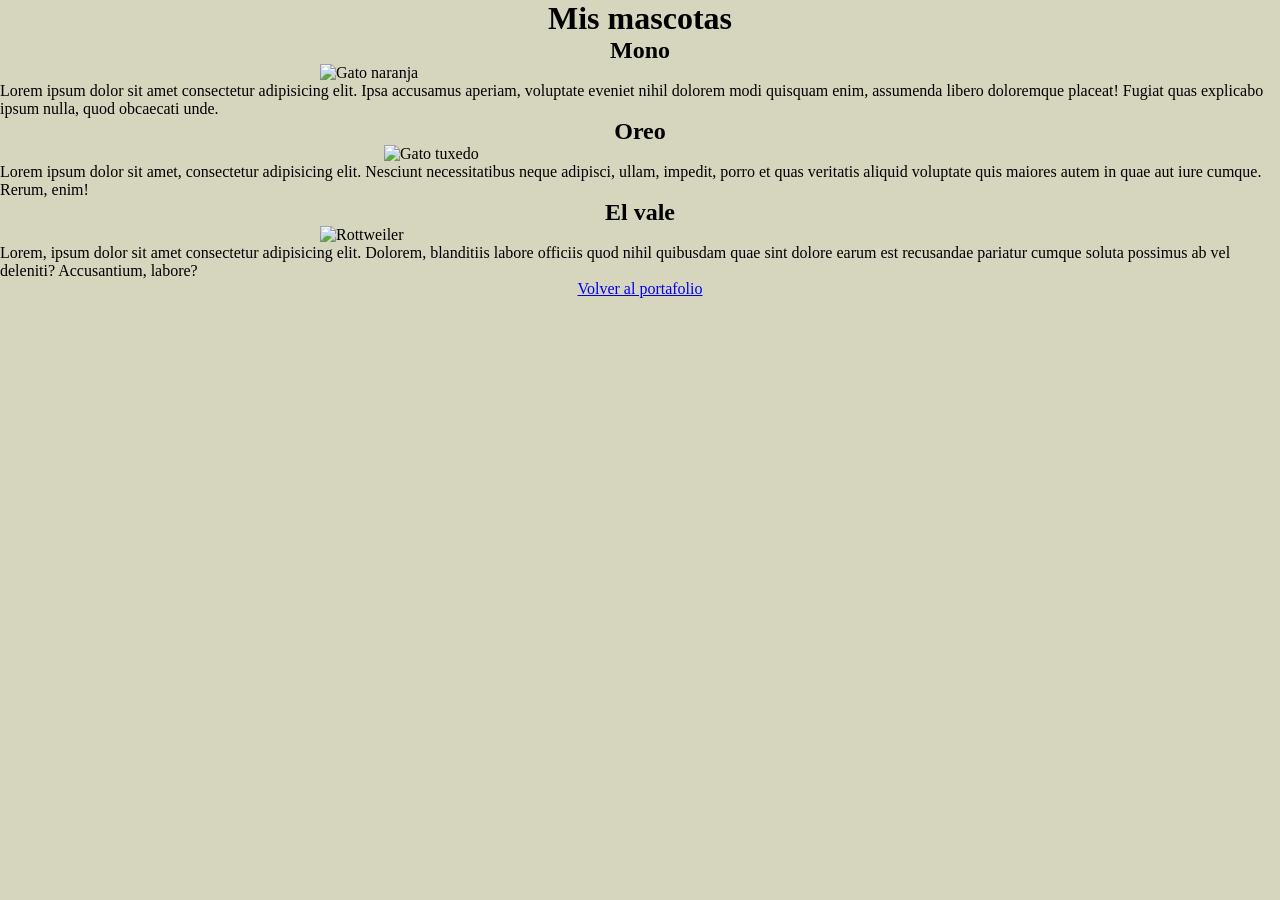
==== mascotas.html @ a64500a0 "Pagina sin terminar" ====
<!DOCTYPE html>
<html lang="en">
<head>
    <meta charset="UTF-8">
    <meta name="viewport" content="width=device-width, initial-scale=1.0">
    <link rel="stylesheet" href="style.css">
    <title>Mis mascotas</title>
</head>
<body id="mascotas">
    <header>
        <h1>Mis mascotas</h1>
        <section>
            <h2>Mono</h2>
            <img src="https://www.patasencasa.com/sites/default/files/styles/article_detail_desktop/public/2024-05/gato%20naranja_0.jpg.webp?itok=9NIHKX_b" alt="Gato naranja">
            <p>Lorem ipsum dolor sit amet consectetur adipisicing elit. Ipsa accusamus aperiam, voluptate eveniet nihil dolorem modi quisquam enim, assumenda libero doloremque placeat! Fugiat quas explicabo ipsum nulla, quod obcaecati unde.</p>
            <h2>Oreo</h2>
            <img id="largas" src="https://static.wikia.nocookie.net/gatopedia/images/b/ba/Gato_tuxedo.jpeg/revision/latest/scale-to-width-down/1000?cb=20220617232949&path-prefix=es" alt="Gato tuxedo">
            <p>Lorem ipsum dolor sit amet, consectetur adipisicing elit. Nesciunt necessitatibus neque adipisci, ullam, impedit, porro et quas veritatis aliquid voluptate quis maiores autem in quae aut iure cumque. Rerum, enim!</p>
            <h2>El vale</h2>
            <img src="https://www.rover.com/blog/wp-content/uploads/rottweiler-puppy-1.jpg" alt="Rottweiler">
            <p>Lorem, ipsum dolor sit amet consectetur adipisicing elit. Dolorem, blanditiis labore officiis quod nihil quibusdam quae sint dolore earum est recusandae pariatur cumque soluta possimus ab vel deleniti? Accusantium, labore?</p>
        </section>
        <a id="portafolio" href="/index.html">Volver al portafolio</a>
    </header>
</body>
</html>
---- style.css ----
*{
    box-sizing: border-box;
    margin: 0;
    padding: 0;

}

body{
    background-color: #d6d6bf;
}
#navportafolio{
    background-color: rgba(28, 116, 72, 0.466);
    display: flex;
    justify-content: space-between;
    align-items: center;
    height: 85px;
    padding: 5px 10%;
}
h1{
    text-align: center;
    width: rem;
}
h2{
    text-align: center;
}

img {
  display: block;
  margin-left: auto;
  margin-right: auto;
  width: 50%;
}

#largas{
    display: block;
    margin-left: auto;
    margin-right: auto;
    width: 40%;
}
ul{
    list-style-type: none;
}
#navegador li a{
    display: inline-block;
    padding: 0 20px;
    color: black;
    list-style: none;
    text-decoration: none;
}

#portafolio{
    display: flex;
    justify-content: center;
}
#portafolio:hover{
    color: rgb(16, 192, 119);
}
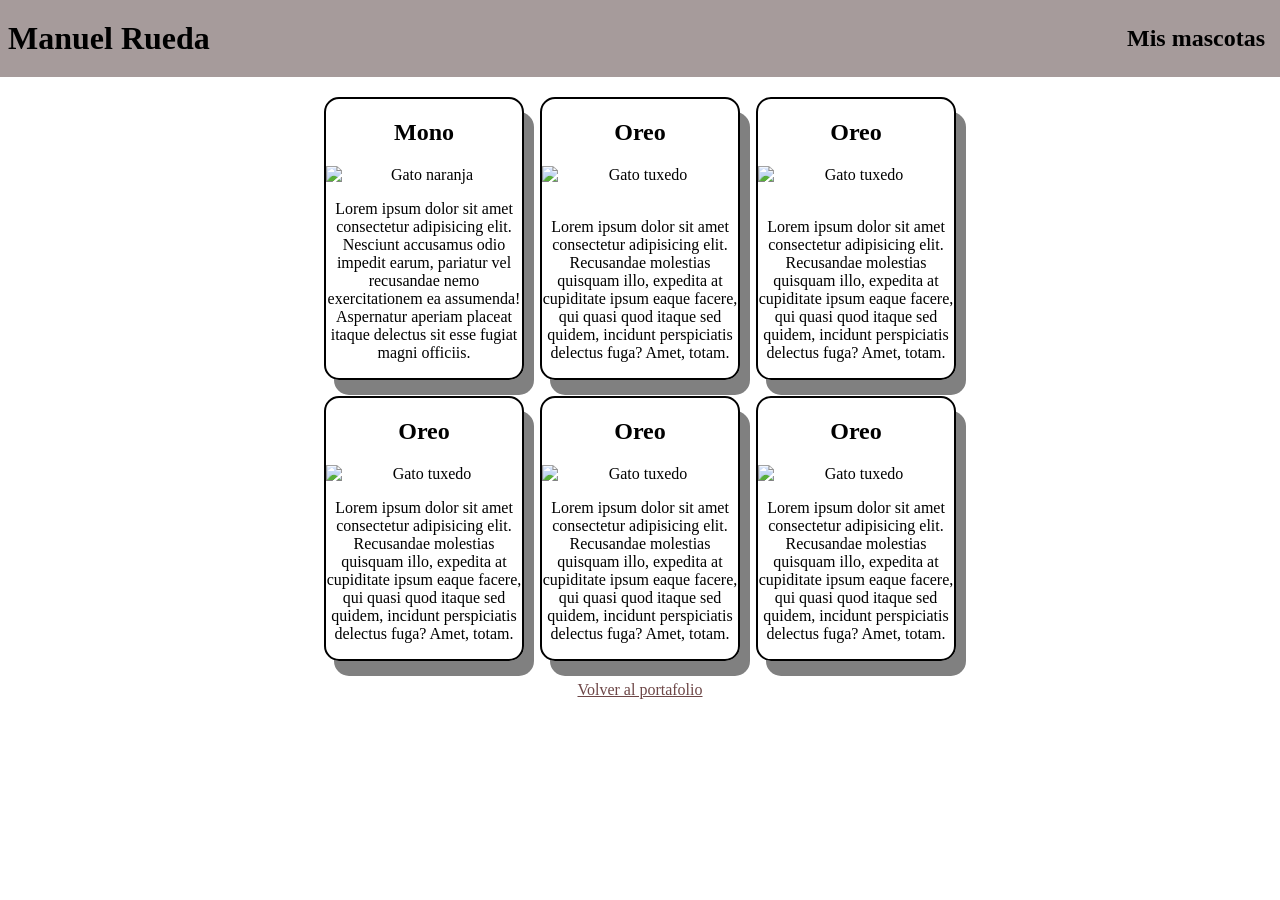
==== commit 9d35f1dc: "Add files via upload" ====
--- a/mascotas.html
+++ b/mascotas.html
@@ -3,24 +3,61 @@
 <head>
     <meta charset="UTF-8">
     <meta name="viewport" content="width=device-width, initial-scale=1.0">
-    <link rel="stylesheet" href="style.css">
-    <title>Mis mascotas</title>
+    <link rel="stylesheet" href="estilos.css">
+    <title>Document</title>
 </head>
-<body id="mascotas">
+<body>
     <header>
-        <h1>Mis mascotas</h1>
-        <section>
-            <h2>Mono</h2>
-            <img src="https://www.patasencasa.com/sites/default/files/styles/article_detail_desktop/public/2024-05/gato%20naranja_0.jpg.webp?itok=9NIHKX_b" alt="Gato naranja">
-            <p>Lorem ipsum dolor sit amet consectetur adipisicing elit. Ipsa accusamus aperiam, voluptate eveniet nihil dolorem modi quisquam enim, assumenda libero doloremque placeat! Fugiat quas explicabo ipsum nulla, quod obcaecati unde.</p>
-            <h2>Oreo</h2>
-            <img id="largas" src="https://static.wikia.nocookie.net/gatopedia/images/b/ba/Gato_tuxedo.jpeg/revision/latest/scale-to-width-down/1000?cb=20220617232949&path-prefix=es" alt="Gato tuxedo">
-            <p>Lorem ipsum dolor sit amet, consectetur adipisicing elit. Nesciunt necessitatibus neque adipisci, ullam, impedit, porro et quas veritatis aliquid voluptate quis maiores autem in quae aut iure cumque. Rerum, enim!</p>
-            <h2>El vale</h2>
-            <img src="https://www.rover.com/blog/wp-content/uploads/rottweiler-puppy-1.jpg" alt="Rottweiler">
-            <p>Lorem, ipsum dolor sit amet consectetur adipisicing elit. Dolorem, blanditiis labore officiis quod nihil quibusdam quae sint dolore earum est recusandae pariatur cumque soluta possimus ab vel deleniti? Accusantium, labore?</p>
-        </section>
-        <a id="portafolio" href="/index.html">Volver al portafolio</a>
+        <div>
+            <h1>Manuel Rueda</h1>
+        </div>
+        <div>
+            <h2>Mis mascotas</h2>
+        </div>
     </header>
+
+    <section>
+        <div id="Mascotas">
+            <div>
+                <h2>Mono</h2>
+                <img src="https://media.es.wired.com/photos/682f8762b583b66edd7b56e6/master/w_2560%2Cc_limit/GettyImages-1153695460.jpg" alt="Gato naranja">
+                <p>Lorem ipsum dolor sit amet consectetur adipisicing elit. Nesciunt accusamus odio impedit earum, pariatur vel recusandae nemo exercitationem ea assumenda! Aspernatur aperiam placeat itaque delectus sit esse fugiat magni officiis.</p>
+            </div>
+
+            <div>
+                <h2>Oreo</h2>
+                <img src="https://cdn.mos.cms.futurecdn.net/jWDaSTkMcAdWrNcq5jbpBj-1920-80.jpg" alt="Gato tuxedo">
+                <p>Lorem ipsum dolor sit amet consectetur adipisicing elit. Recusandae molestias quisquam illo, expedita at cupiditate ipsum eaque facere, qui quasi quod itaque sed quidem, incidunt perspiciatis delectus fuga? Amet, totam.</p>
+            </div>
+
+            <div>
+                <h2>Oreo</h2>
+                <img src="https://cdn.mos.cms.futurecdn.net/jWDaSTkMcAdWrNcq5jbpBj-1920-80.jpg" alt="Gato tuxedo">
+                <p>Lorem ipsum dolor sit amet consectetur adipisicing elit. Recusandae molestias quisquam illo, expedita at cupiditate ipsum eaque facere, qui quasi quod itaque sed quidem, incidunt perspiciatis delectus fuga? Amet, totam.</p>
+            </div>
+
+            <div>
+                <h2>Oreo</h2>
+                <img src="https://cdn.mos.cms.futurecdn.net/jWDaSTkMcAdWrNcq5jbpBj-1920-80.jpg" alt="Gato tuxedo">
+                <p>Lorem ipsum dolor sit amet consectetur adipisicing elit. Recusandae molestias quisquam illo, expedita at cupiditate ipsum eaque facere, qui quasi quod itaque sed quidem, incidunt perspiciatis delectus fuga? Amet, totam.</p>
+            </div>
+            
+            <div>
+                <h2>Oreo</h2>
+                <img src="https://cdn.mos.cms.futurecdn.net/jWDaSTkMcAdWrNcq5jbpBj-1920-80.jpg" alt="Gato tuxedo">
+                <p>Lorem ipsum dolor sit amet consectetur adipisicing elit. Recusandae molestias quisquam illo, expedita at cupiditate ipsum eaque facere, qui quasi quod itaque sed quidem, incidunt perspiciatis delectus fuga? Amet, totam.</p>
+            </div>
+
+            <div>
+                <h2>Oreo</h2>
+                <img src="https://cdn.mos.cms.futurecdn.net/jWDaSTkMcAdWrNcq5jbpBj-1920-80.jpg" alt="Gato tuxedo">
+                <p>Lorem ipsum dolor sit amet consectetur adipisicing elit. Recusandae molestias quisquam illo, expedita at cupiditate ipsum eaque facere, qui quasi quod itaque sed quidem, incidunt perspiciatis delectus fuga? Amet, totam.</p>
+            </div>
+        </div>
+    </section>
+
+    <div class="links">
+        <a href="index.html">Volver al portafolio</a>
+    </div>
 </body>
 </html>
--- a/estilos.css
+++ b/estilos.css
@@ -0,0 +1,78 @@
+body{
+    margin: 0;
+}
+
+header{
+    background-color: rgba(83, 61, 61, 0.514);
+    display: flex;
+    align-items: center;
+    justify-content: space-between;
+}
+
+header ul{
+    list-style: none;
+    display: flex;
+    gap: 15px;
+    margin: 0 15px;
+}
+
+header h1{
+    margin: 20px 8px;
+}
+
+section{
+    margin: 8px;
+}
+
+#Proyectos ul{
+    padding-left: 8px;
+}
+
+header h2{
+    margin: 0 15px;
+}
+
+
+#Mascotas {
+    display: grid;
+    max-width: 50%;
+    grid-template-columns: repeat(3, 1fr); 
+    gap: 16px;
+    margin: 20px auto;
+}
+
+#Mascotas img {
+    width: 100%;
+    height: 100%;
+    object-fit: contain;
+}
+
+#Mascotas div{
+    text-align: center;
+    display: flex;
+    flex-direction: column;
+    border: 2px solid;
+    border-radius: 15px;
+    box-shadow: 10px 15px grey;
+}
+
+.links{
+    text-align: center;
+}
+
+a{
+  color: rgb(109, 70, 70);
+}
+
+#padre-proyectos{
+    display: grid;
+    grid-template-columns:repeat(2,1fr);
+    text-align: center;
+    gap: 15px;
+}
+
+#padre-proyectos div{
+    border: 2px solid;
+    border-radius: 15px;
+}
+
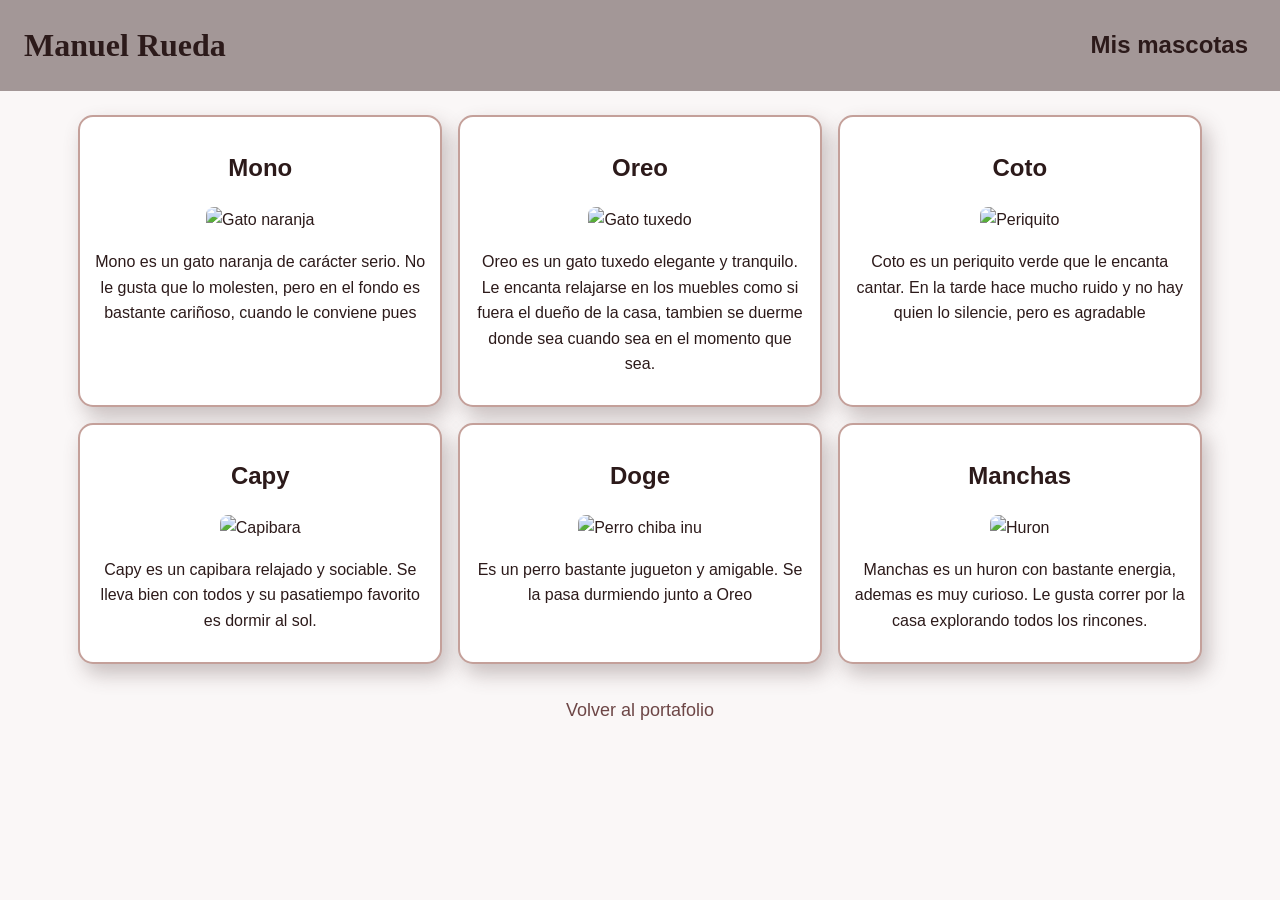
==== commit b9dcabea: "Add files via upload" ====
--- a/mascotas.html
+++ b/mascotas.html
@@ -4,7 +4,9 @@
     <meta charset="UTF-8">
     <meta name="viewport" content="width=device-width, initial-scale=1.0">
     <link rel="stylesheet" href="estilos.css">
-    <title>Document</title>
+    <title>Mascotas - Manuel Rueda</title>
+    <link rel="icon" href="https://static.wikia.nocookie.net/corajeelperrocobarde/images/1/1c/Coraje_el_perro_cobardepng.png/revision/latest/thumbnail/width/360/height/360?cb=20211110204145&path-prefix=es">
+
 </head>
 <body>
     <header>
@@ -21,37 +23,37 @@
             <div>
                 <h2>Mono</h2>
                 <img src="https://media.es.wired.com/photos/682f8762b583b66edd7b56e6/master/w_2560%2Cc_limit/GettyImages-1153695460.jpg" alt="Gato naranja">
-                <p>Lorem ipsum dolor sit amet consectetur adipisicing elit. Nesciunt accusamus odio impedit earum, pariatur vel recusandae nemo exercitationem ea assumenda! Aspernatur aperiam placeat itaque delectus sit esse fugiat magni officiis.</p>
+                <p>Mono es un gato naranja de carácter serio. No le gusta que lo molesten, pero en el fondo es bastante cariñoso, cuando le conviene pues</p>
             </div>
 
             <div>
                 <h2>Oreo</h2>
                 <img src="https://cdn.mos.cms.futurecdn.net/jWDaSTkMcAdWrNcq5jbpBj-1920-80.jpg" alt="Gato tuxedo">
-                <p>Lorem ipsum dolor sit amet consectetur adipisicing elit. Recusandae molestias quisquam illo, expedita at cupiditate ipsum eaque facere, qui quasi quod itaque sed quidem, incidunt perspiciatis delectus fuga? Amet, totam.</p>
+                <p>Oreo es un gato tuxedo elegante y tranquilo. Le encanta relajarse en los muebles como si fuera el dueño de la casa, tambien se duerme donde sea cuando sea en el momento que sea.</p>
             </div>
 
             <div>
-                <h2>Oreo</h2>
-                <img src="https://cdn.mos.cms.futurecdn.net/jWDaSTkMcAdWrNcq5jbpBj-1920-80.jpg" alt="Gato tuxedo">
-                <p>Lorem ipsum dolor sit amet consectetur adipisicing elit. Recusandae molestias quisquam illo, expedita at cupiditate ipsum eaque facere, qui quasi quod itaque sed quidem, incidunt perspiciatis delectus fuga? Amet, totam.</p>
+                <h2>Coto</h2>
+                <img src="https://cdn.download.ams.birds.cornell.edu/api/v2/asset/89467521/1200" alt="Periquito">
+                <p>Coto es un periquito verde que le encanta cantar. En la tarde hace mucho ruido y no hay quien lo silencie, pero es agradable</p>
             </div>
 
             <div>
-                <h2>Oreo</h2>
-                <img src="https://cdn.mos.cms.futurecdn.net/jWDaSTkMcAdWrNcq5jbpBj-1920-80.jpg" alt="Gato tuxedo">
-                <p>Lorem ipsum dolor sit amet consectetur adipisicing elit. Recusandae molestias quisquam illo, expedita at cupiditate ipsum eaque facere, qui quasi quod itaque sed quidem, incidunt perspiciatis delectus fuga? Amet, totam.</p>
+                <h2>Capy</h2>
+                <img src="https://climatica.coop/wp-content/uploads/2025/06/capybara-977101_1280.jpg" alt="Capibara">
+                <p>Capy es un capibara relajado y sociable. Se lleva bien con todos y su pasatiempo favorito es dormir al sol.</p>
             </div>
             
             <div>
-                <h2>Oreo</h2>
-                <img src="https://cdn.mos.cms.futurecdn.net/jWDaSTkMcAdWrNcq5jbpBj-1920-80.jpg" alt="Gato tuxedo">
-                <p>Lorem ipsum dolor sit amet consectetur adipisicing elit. Recusandae molestias quisquam illo, expedita at cupiditate ipsum eaque facere, qui quasi quod itaque sed quidem, incidunt perspiciatis delectus fuga? Amet, totam.</p>
+                <h2>Doge</h2>
+                <img src="https://pet-health-content-media.chewy.com/wp-content/uploads/2024/09/11171429/202105shiba-inu-1214044812-scaled-1.jpg" alt="Perro chiba inu">
+                <p>Es un perro bastante jugueton y amigable. Se la pasa durmiendo junto a Oreo</p>
             </div>
 
             <div>
-                <h2>Oreo</h2>
-                <img src="https://cdn.mos.cms.futurecdn.net/jWDaSTkMcAdWrNcq5jbpBj-1920-80.jpg" alt="Gato tuxedo">
-                <p>Lorem ipsum dolor sit amet consectetur adipisicing elit. Recusandae molestias quisquam illo, expedita at cupiditate ipsum eaque facere, qui quasi quod itaque sed quidem, incidunt perspiciatis delectus fuga? Amet, totam.</p>
+                <h2>Manchas</h2>
+                <img src="https://encrypted-tbn0.gstatic.com/images?q=tbn:ANd9GcSAUxWlP5jv27JtuxrUZjjUEMCxt-7aPgMRCsyJF5zJWvtuDVFUtAacmjm-q3r7wps6IkaWFpYK3tOlLMJScNfo8TRpTx3Ek5bWAyMrnQ&s=10" alt="Huron">
+                <p>Manchas es un huron con bastante energia, ademas es muy curioso. Le gusta correr por la casa explorando todos los rincones.</p>
             </div>
         </div>
     </section>
--- a/estilos.css
+++ b/estilos.css
@@ -1,78 +1,298 @@
-body{
+:root {
+    --color-primario: rgb(83, 61, 61);
+    --color-primario-transparente: rgba(83, 61, 61, 0.514);
+    --color-acento: rgb(109, 70, 70);
+    --color-fondo: #faf7f7;
+    --color-borde: #c4a09a;
+    --color-sombra: rgba(83, 61, 61, 0.3);
+    --color-texto: #2c1a1a;
+    --color-texto-claro: #ffffff;
+
+    --fuente-titulo: 'Georgia', serif;
+    --fuente-cuerpo: 'Trebuchet MS', sans-serif;
+
+    --tam-xs: 0.75rem;
+    --tam-sm: 0.875rem;
+    --tam-base: 1rem;
+    --tam-md: 1.125rem;
+    --tam-lg: 1.5rem;
+    --tam-xl: 2rem;
+    --tam-xxl: 2.5rem;
+
+    --radio-borde: 15px;
+    --sombra-tarjeta: 6px 10px 20px var(--color-sombra);
+    --transicion: 0.3s ease;
+}
+
+
+* {
+    box-sizing: border-box;
+}
+
+body {
     margin: 0;
-}
-
-header{
-    background-color: rgba(83, 61, 61, 0.514);
+    background-color: var(--color-fondo);
+    color: var(--color-texto);
+    font-family: var(--fuente-cuerpo);
+    font-size: var(--tam-base);
+    line-height: 1.6;
+}
+
+
+header {
+    background-color: var(--color-primario-transparente);
     display: flex;
     align-items: center;
     justify-content: space-between;
-}
-
-header ul{
+    padding: 0 1rem;
+    flex-wrap: wrap;
+    gap: 0.5rem;
+}
+
+header h1 {
+    margin: 1.25rem 0.5rem;
+    font-family: var(--fuente-titulo);
+    font-size: var(--tam-xl);
+    color: var(--color-texto);
+}
+
+header h2 {
+    margin: 0 1rem;
+    font-size: var(--tam-lg);
+}
+
+header nav ul {
     list-style: none;
     display: flex;
-    gap: 15px;
-    margin: 0 15px;
-}
-
-header h1{
-    margin: 20px 8px;
-}
-
-section{
-    margin: 8px;
-}
-
-#Proyectos ul{
-    padding-left: 8px;
-}
-
-header h2{
-    margin: 0 15px;
-}
-
+    gap: 1rem;
+    margin: 0 1rem;
+    padding: 0;
+    flex-wrap: wrap;
+}
+
+header nav ul li {
+    font-size: var(--tam-md);
+    cursor: pointer;
+    transition: color var(--transicion);
+}
+
+header nav ul li:hover {
+    color: var(--color-acento);
+}
+
+
+section {
+    margin: 1rem;
+}
+
+
+a {
+    color: var(--color-acento);
+    text-decoration: none;
+    transition: opacity var(--transicion);
+}
+
+a:hover {
+    opacity: 0.75;
+    text-decoration: underline;
+}
+
+.links {
+    text-align: center;
+    margin: 2rem 0;
+    font-size: var(--tam-md);
+}
+
+
+#padre-proyectos div,
+#Mascotas div {
+    border: 2px solid var(--color-borde);
+    border-radius: var(--radio-borde);
+    box-shadow: var(--sombra-tarjeta);
+    transition: transform var(--transicion), box-shadow var(--transicion);
+    background-color: #fff;
+}
+
+#padre-proyectos div:hover,
+#Mascotas div:hover {
+    transform: translateY(-4px);
+    box-shadow: 8px 14px 28px var(--color-sombra);
+}
+
+
+#padre-proyectos {
+    display: grid;
+    grid-template-columns: repeat(2, 1fr);
+    text-align: center;
+    gap: 1rem;
+}
+
+#padre-proyectos div {
+    padding: 1rem;
+}
+
+#padre-proyectos h3 {
+    font-size: var(--tam-md);
+    margin-bottom: 0.5rem;
+}
 
 #Mascotas {
     display: grid;
-    max-width: 50%;
-    grid-template-columns: repeat(3, 1fr); 
-    gap: 16px;
-    margin: 20px auto;
-}
-
+    max-width: 90%;
+    grid-template-columns: repeat(3, 1fr);
+    gap: 1rem;
+    margin: 1.5rem auto;
+}
+
+#Mascotas div {
+    text-align: center;
+    display: flex;
+    flex-direction: column;
+    padding: 0.75rem;
+}
+
+img,
 #Mascotas img {
+    max-width: 100%;
+    height: auto;
+    object-fit: contain;
+    border-radius: 8px;
+    display: block;
+    margin: 0 auto;
+}
+
+
+#sobre-mi {
+    font-size: var(--tam-md);
+    max-width: 700px;
+    transition: color var(--transicion);
+}
+
+
+button,
+.btn {
+    background-color: var(--color-primario);
+    color: var(--color-texto-claro);
+    border: none;
+    border-radius: 8px;
+    padding: 0.6rem 1.2rem;
+    font-size: var(--tam-base);
+    cursor: pointer;
+    margin-top: 0.5rem;
+    transition: background-color var(--transicion), transform var(--transicion);
+}
+
+button:hover,
+.btn:hover {
+    background-color: var(--color-acento);
+    transform: scale(1.04);
+}
+
+button:active,
+.btn:active {
+    transform: scale(0.97);
+}
+
+
+#mensaje-bienvenida {
+    background-color: var(--color-primario);
+    color: var(--color-texto-claro);
+    text-align: center;
+    padding: 0.75rem 1rem;
+    font-size: var(--tam-md);
+    letter-spacing: 0.03em;
+    animation: fadeIn 0.6s ease;
+}
+
+
+#contenido-extra {
+    overflow: hidden;
+    max-height: 0;
+    opacity: 0;
+    transition: max-height 0.5s ease, opacity 0.4s ease;
+}
+
+#contenido-extra.visible {
+    max-height: 300px;
+    opacity: 1;
+}
+
+
+form {
+    display: flex;
+    flex-direction: column;
+    gap: 0.75rem;
+    max-width: 500px;
+}
+
+form label {
+    font-size: var(--tam-sm);
+    font-weight: bold;
+    color: var(--color-primario);
+}
+
+form input,
+form textarea {
+    padding: 0.5rem;
+    border: 1px solid var(--color-borde);
+    border-radius: 6px;
+    font-size: var(--tam-base);
+    font-family: var(--fuente-cuerpo);
     width: 100%;
-    height: 100%;
-    object-fit: contain;
-}
-
-#Mascotas div{
-    text-align: center;
-    display: flex;
-    flex-direction: column;
-    border: 2px solid;
-    border-radius: 15px;
-    box-shadow: 10px 15px grey;
-}
-
-.links{
-    text-align: center;
-}
-
-a{
-  color: rgb(109, 70, 70);
-}
-
-#padre-proyectos{
-    display: grid;
-    grid-template-columns:repeat(2,1fr);
-    text-align: center;
-    gap: 15px;
-}
-
-#padre-proyectos div{
-    border: 2px solid;
-    border-radius: 15px;
-}
-
+}
+
+form textarea {
+    min-height: 100px;
+}
+
+@media (max-width: 900px) {
+    #padre-proyectos {
+        grid-template-columns: repeat(2, 1fr);
+    }
+
+    #Mascotas {
+        grid-template-columns: repeat(3, 1fr);
+        max-width: 100%;
+    }
+
+    header h1 {
+        font-size: var(--tam-lg);
+    }
+}
+
+
+@media (max-width: 600px) {
+    header {
+        flex-direction: column;
+        align-items: flex-start;
+        padding: 0.75rem;
+    }
+
+    header nav ul {
+        flex-direction: column;
+        gap: 0.5rem;
+        margin: 0.5rem 0;
+    }
+
+    header h1 {
+        font-size: var(--tam-lg);
+        margin: 0.5rem 0;
+    }
+
+    #padre-proyectos {
+        grid-template-columns: 1fr;
+    }
+    
+    #Mascotas {
+        grid-template-columns: repeat(2, 1fr);
+        max-width: 100%;
+    }
+
+    #sobre-mi {
+        font-size: var(--tam-base);
+    }
+
+    form {
+        max-width: 100%;
+    }
+}
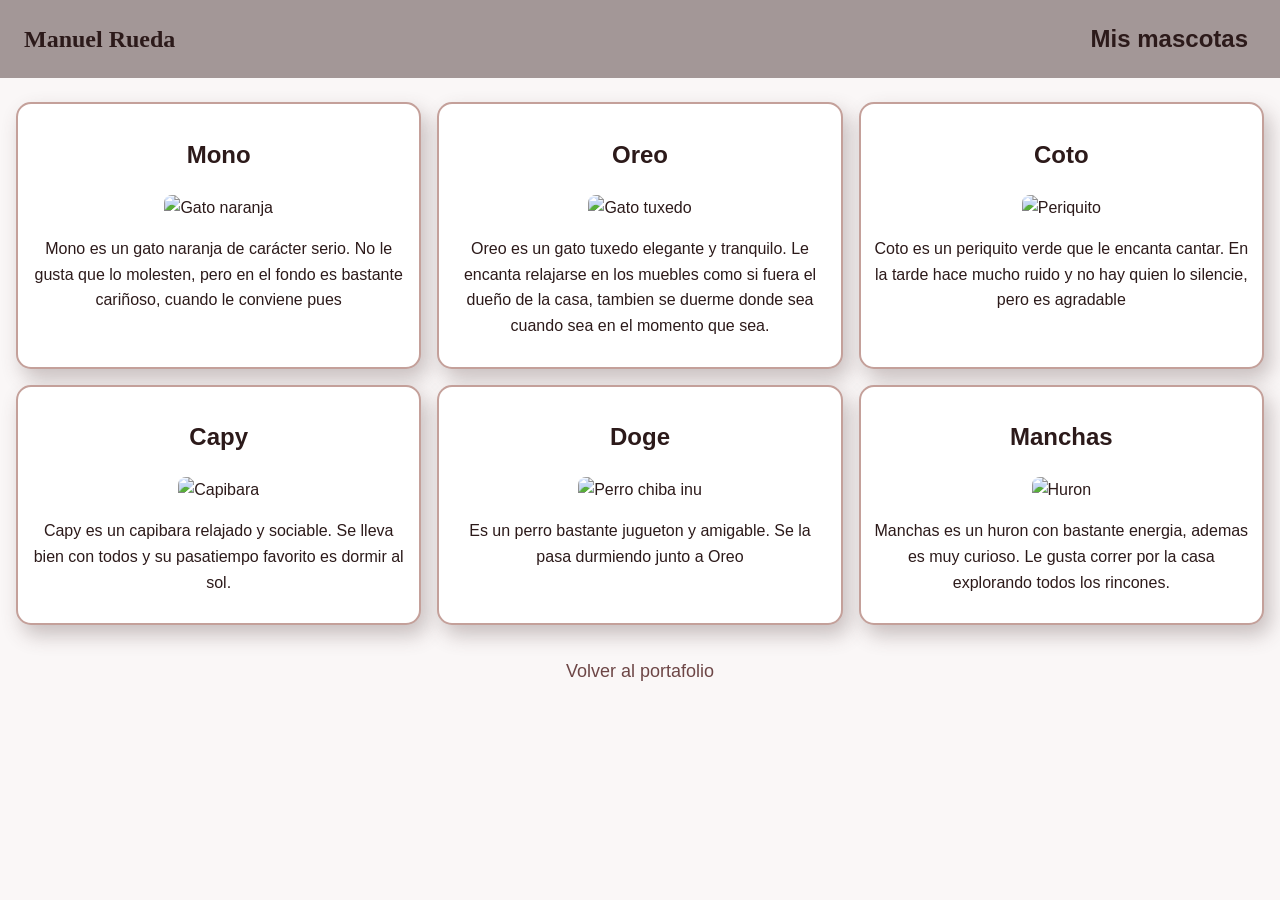
==== commit 8396ad18: "Add files via upload" ====
--- a/mascotas.html
+++ b/mascotas.html
@@ -1,65 +1,65 @@
-<!DOCTYPE html>
-<html lang="en">
-<head>
-    <meta charset="UTF-8">
-    <meta name="viewport" content="width=device-width, initial-scale=1.0">
-    <link rel="stylesheet" href="estilos.css">
-    <title>Mascotas - Manuel Rueda</title>
-    <link rel="icon" href="https://static.wikia.nocookie.net/corajeelperrocobarde/images/1/1c/Coraje_el_perro_cobardepng.png/revision/latest/thumbnail/width/360/height/360?cb=20211110204145&path-prefix=es">
-
-</head>
-<body>
-    <header>
-        <div>
-            <h1>Manuel Rueda</h1>
-        </div>
-        <div>
-            <h2>Mis mascotas</h2>
-        </div>
-    </header>
-
-    <section>
-        <div id="Mascotas">
-            <div>
-                <h2>Mono</h2>
-                <img src="https://media.es.wired.com/photos/682f8762b583b66edd7b56e6/master/w_2560%2Cc_limit/GettyImages-1153695460.jpg" alt="Gato naranja">
-                <p>Mono es un gato naranja de carácter serio. No le gusta que lo molesten, pero en el fondo es bastante cariñoso, cuando le conviene pues</p>
-            </div>
-
-            <div>
-                <h2>Oreo</h2>
-                <img src="https://cdn.mos.cms.futurecdn.net/jWDaSTkMcAdWrNcq5jbpBj-1920-80.jpg" alt="Gato tuxedo">
-                <p>Oreo es un gato tuxedo elegante y tranquilo. Le encanta relajarse en los muebles como si fuera el dueño de la casa, tambien se duerme donde sea cuando sea en el momento que sea.</p>
-            </div>
-
-            <div>
-                <h2>Coto</h2>
-                <img src="https://cdn.download.ams.birds.cornell.edu/api/v2/asset/89467521/1200" alt="Periquito">
-                <p>Coto es un periquito verde que le encanta cantar. En la tarde hace mucho ruido y no hay quien lo silencie, pero es agradable</p>
-            </div>
-
-            <div>
-                <h2>Capy</h2>
-                <img src="https://climatica.coop/wp-content/uploads/2025/06/capybara-977101_1280.jpg" alt="Capibara">
-                <p>Capy es un capibara relajado y sociable. Se lleva bien con todos y su pasatiempo favorito es dormir al sol.</p>
-            </div>
-            
-            <div>
-                <h2>Doge</h2>
-                <img src="https://pet-health-content-media.chewy.com/wp-content/uploads/2024/09/11171429/202105shiba-inu-1214044812-scaled-1.jpg" alt="Perro chiba inu">
-                <p>Es un perro bastante jugueton y amigable. Se la pasa durmiendo junto a Oreo</p>
-            </div>
-
-            <div>
-                <h2>Manchas</h2>
-                <img src="https://encrypted-tbn0.gstatic.com/images?q=tbn:ANd9GcSAUxWlP5jv27JtuxrUZjjUEMCxt-7aPgMRCsyJF5zJWvtuDVFUtAacmjm-q3r7wps6IkaWFpYK3tOlLMJScNfo8TRpTx3Ek5bWAyMrnQ&s=10" alt="Huron">
-                <p>Manchas es un huron con bastante energia, ademas es muy curioso. Le gusta correr por la casa explorando todos los rincones.</p>
-            </div>
-        </div>
-    </section>
-
-    <div class="links">
-        <a href="index.html">Volver al portafolio</a>
-    </div>
-</body>
+<!DOCTYPE html>
+<html lang="en">
+<head>
+    <meta charset="UTF-8">
+    <meta name="viewport" content="width=device-width, initial-scale=1.0">
+    <link rel="stylesheet" href="estilos.css">
+    <title>Mascotas - Manuel Rueda</title>
+    <link rel="icon" href="https://static.wikia.nocookie.net/corajeelperrocobarde/images/1/1c/Coraje_el_perro_cobardepng.png/revision/latest/thumbnail/width/360/height/360?cb=20211110204145&path-prefix=es">
+
+</head>
+<body>
+    <header>
+        <div>
+            <h1>Manuel Rueda</h1>
+        </div>
+        <div>
+            <h2>Mis mascotas</h2>
+        </div>
+    </header>
+
+    <section>
+        <div id="Mascotas">
+            <div>
+                <h2>Mono</h2>
+                <img src="https://media.es.wired.com/photos/682f8762b583b66edd7b56e6/master/w_2560%2Cc_limit/GettyImages-1153695460.jpg" alt="Gato naranja">
+                <p>Mono es un gato naranja de carácter serio. No le gusta que lo molesten, pero en el fondo es bastante cariñoso, cuando le conviene pues</p>
+            </div>
+
+            <div>
+                <h2>Oreo</h2>
+                <img src="https://cdn.mos.cms.futurecdn.net/jWDaSTkMcAdWrNcq5jbpBj-1920-80.jpg" alt="Gato tuxedo">
+                <p>Oreo es un gato tuxedo elegante y tranquilo. Le encanta relajarse en los muebles como si fuera el dueño de la casa, tambien se duerme donde sea cuando sea en el momento que sea.</p>
+            </div>
+
+            <div>
+                <h2>Coto</h2>
+                <img src="https://cdn.download.ams.birds.cornell.edu/api/v2/asset/89467521/1200" alt="Periquito">
+                <p>Coto es un periquito verde que le encanta cantar. En la tarde hace mucho ruido y no hay quien lo silencie, pero es agradable</p>
+            </div>
+
+            <div>
+                <h2>Capy</h2>
+                <img src="https://climatica.coop/wp-content/uploads/2025/06/capybara-977101_1280.jpg" alt="Capibara">
+                <p>Capy es un capibara relajado y sociable. Se lleva bien con todos y su pasatiempo favorito es dormir al sol.</p>
+            </div>
+            
+            <div>
+                <h2>Doge</h2>
+                <img src="https://pet-health-content-media.chewy.com/wp-content/uploads/2024/09/11171429/202105shiba-inu-1214044812-scaled-1.jpg" alt="Perro chiba inu">
+                <p>Es un perro bastante jugueton y amigable. Se la pasa durmiendo junto a Oreo</p>
+            </div>
+
+            <div>
+                <h2>Manchas</h2>
+                <img src="https://encrypted-tbn0.gstatic.com/images?q=tbn:ANd9GcSAUxWlP5jv27JtuxrUZjjUEMCxt-7aPgMRCsyJF5zJWvtuDVFUtAacmjm-q3r7wps6IkaWFpYK3tOlLMJScNfo8TRpTx3Ek5bWAyMrnQ&s=10" alt="Huron">
+                <p>Manchas es un huron con bastante energia, ademas es muy curioso. Le gusta correr por la casa explorando todos los rincones.</p>
+            </div>
+        </div>
+    </section>
+
+    <div class="links">
+        <a href="index.html">Volver al portafolio</a>
+    </div>
+</body>
 </html>
--- a/estilos.css
+++ b/estilos.css
@@ -1,298 +1,329 @@
-:root {
-    --color-primario: rgb(83, 61, 61);
-    --color-primario-transparente: rgba(83, 61, 61, 0.514);
-    --color-acento: rgb(109, 70, 70);
-    --color-fondo: #faf7f7;
-    --color-borde: #c4a09a;
-    --color-sombra: rgba(83, 61, 61, 0.3);
-    --color-texto: #2c1a1a;
-    --color-texto-claro: #ffffff;
-
-    --fuente-titulo: 'Georgia', serif;
-    --fuente-cuerpo: 'Trebuchet MS', sans-serif;
-
-    --tam-xs: 0.75rem;
-    --tam-sm: 0.875rem;
-    --tam-base: 1rem;
-    --tam-md: 1.125rem;
-    --tam-lg: 1.5rem;
-    --tam-xl: 2rem;
-    --tam-xxl: 2.5rem;
-
-    --radio-borde: 15px;
-    --sombra-tarjeta: 6px 10px 20px var(--color-sombra);
-    --transicion: 0.3s ease;
-}
-
-
-* {
-    box-sizing: border-box;
-}
-
-body {
-    margin: 0;
-    background-color: var(--color-fondo);
-    color: var(--color-texto);
-    font-family: var(--fuente-cuerpo);
-    font-size: var(--tam-base);
-    line-height: 1.6;
-}
-
-
-header {
-    background-color: var(--color-primario-transparente);
-    display: flex;
-    align-items: center;
-    justify-content: space-between;
-    padding: 0 1rem;
-    flex-wrap: wrap;
-    gap: 0.5rem;
-}
-
-header h1 {
-    margin: 1.25rem 0.5rem;
-    font-family: var(--fuente-titulo);
-    font-size: var(--tam-xl);
-    color: var(--color-texto);
-}
-
-header h2 {
-    margin: 0 1rem;
-    font-size: var(--tam-lg);
-}
-
-header nav ul {
-    list-style: none;
-    display: flex;
-    gap: 1rem;
-    margin: 0 1rem;
-    padding: 0;
-    flex-wrap: wrap;
-}
-
-header nav ul li {
-    font-size: var(--tam-md);
-    cursor: pointer;
-    transition: color var(--transicion);
-}
-
-header nav ul li:hover {
-    color: var(--color-acento);
-}
-
-
-section {
-    margin: 1rem;
-}
-
-
-a {
-    color: var(--color-acento);
-    text-decoration: none;
-    transition: opacity var(--transicion);
-}
-
-a:hover {
-    opacity: 0.75;
-    text-decoration: underline;
-}
-
-.links {
-    text-align: center;
-    margin: 2rem 0;
-    font-size: var(--tam-md);
-}
-
-
-#padre-proyectos div,
-#Mascotas div {
-    border: 2px solid var(--color-borde);
-    border-radius: var(--radio-borde);
-    box-shadow: var(--sombra-tarjeta);
-    transition: transform var(--transicion), box-shadow var(--transicion);
-    background-color: #fff;
-}
-
-#padre-proyectos div:hover,
-#Mascotas div:hover {
-    transform: translateY(-4px);
-    box-shadow: 8px 14px 28px var(--color-sombra);
-}
-
-
-#padre-proyectos {
-    display: grid;
-    grid-template-columns: repeat(2, 1fr);
-    text-align: center;
-    gap: 1rem;
-}
-
-#padre-proyectos div {
-    padding: 1rem;
-}
-
-#padre-proyectos h3 {
-    font-size: var(--tam-md);
-    margin-bottom: 0.5rem;
-}
-
-#Mascotas {
-    display: grid;
-    max-width: 90%;
-    grid-template-columns: repeat(3, 1fr);
-    gap: 1rem;
-    margin: 1.5rem auto;
-}
-
-#Mascotas div {
-    text-align: center;
-    display: flex;
-    flex-direction: column;
-    padding: 0.75rem;
-}
-
-img,
-#Mascotas img {
-    max-width: 100%;
-    height: auto;
-    object-fit: contain;
-    border-radius: 8px;
-    display: block;
-    margin: 0 auto;
-}
-
-
-#sobre-mi {
-    font-size: var(--tam-md);
-    max-width: 700px;
-    transition: color var(--transicion);
-}
-
-
-button,
-.btn {
-    background-color: var(--color-primario);
-    color: var(--color-texto-claro);
-    border: none;
-    border-radius: 8px;
-    padding: 0.6rem 1.2rem;
-    font-size: var(--tam-base);
-    cursor: pointer;
-    margin-top: 0.5rem;
-    transition: background-color var(--transicion), transform var(--transicion);
-}
-
-button:hover,
-.btn:hover {
-    background-color: var(--color-acento);
-    transform: scale(1.04);
-}
-
-button:active,
-.btn:active {
-    transform: scale(0.97);
-}
-
-
-#mensaje-bienvenida {
-    background-color: var(--color-primario);
-    color: var(--color-texto-claro);
-    text-align: center;
-    padding: 0.75rem 1rem;
-    font-size: var(--tam-md);
-    letter-spacing: 0.03em;
-    animation: fadeIn 0.6s ease;
-}
-
-
-#contenido-extra {
-    overflow: hidden;
-    max-height: 0;
-    opacity: 0;
-    transition: max-height 0.5s ease, opacity 0.4s ease;
-}
-
-#contenido-extra.visible {
-    max-height: 300px;
-    opacity: 1;
-}
-
-
-form {
-    display: flex;
-    flex-direction: column;
-    gap: 0.75rem;
-    max-width: 500px;
-}
-
-form label {
-    font-size: var(--tam-sm);
-    font-weight: bold;
-    color: var(--color-primario);
-}
-
-form input,
-form textarea {
-    padding: 0.5rem;
-    border: 1px solid var(--color-borde);
-    border-radius: 6px;
-    font-size: var(--tam-base);
-    font-family: var(--fuente-cuerpo);
-    width: 100%;
-}
-
-form textarea {
-    min-height: 100px;
-}
-
-@media (max-width: 900px) {
-    #padre-proyectos {
-        grid-template-columns: repeat(2, 1fr);
-    }
-
-    #Mascotas {
-        grid-template-columns: repeat(3, 1fr);
-        max-width: 100%;
-    }
-
-    header h1 {
-        font-size: var(--tam-lg);
-    }
-}
-
-
-@media (max-width: 600px) {
-    header {
-        flex-direction: column;
-        align-items: flex-start;
-        padding: 0.75rem;
-    }
-
-    header nav ul {
-        flex-direction: column;
-        gap: 0.5rem;
-        margin: 0.5rem 0;
-    }
-
-    header h1 {
-        font-size: var(--tam-lg);
-        margin: 0.5rem 0;
-    }
-
-    #padre-proyectos {
-        grid-template-columns: 1fr;
-    }
-    
-    #Mascotas {
-        grid-template-columns: repeat(2, 1fr);
-        max-width: 100%;
-    }
-
-    #sobre-mi {
-        font-size: var(--tam-base);
-    }
-
-    form {
-        max-width: 100%;
-    }
+:root {
+    --color-primario: rgb(83, 61, 61);
+    --color-primario-transparente: rgba(83, 61, 61, 0.514);
+    --color-acento: rgb(109, 70, 70);
+    --color-fondo: #faf7f7;
+    --color-borde: #c4a09a;
+    --color-sombra: rgba(83, 61, 61, 0.3);
+    --color-texto: #2c1a1a;
+    --color-texto-claro: #ffffff;
+
+    --fuente-titulo: 'Georgia', serif;
+    --fuente-cuerpo: 'Trebuchet MS', sans-serif;
+
+    --tam-xs: 0.75rem;
+    --tam-sm: 0.875rem;
+    --tam-base: 1rem;
+    --tam-md: 1.125rem;
+    --tam-lg: 1.5rem;
+    --tam-xl: 2rem;
+
+    --radio-borde: 15px;
+    --sombra-tarjeta: 6px 10px 20px var(--color-sombra);
+    --transicion: 0.3s ease;
+}
+
+
+* {
+    box-sizing: border-box;
+}
+
+body {
+    margin: 0;
+    background-color: var(--color-fondo);
+    color: var(--color-texto);
+    font-family: var(--fuente-cuerpo);
+    font-size: var(--tam-base);
+    line-height: 1.6;
+}
+
+
+header {
+    background-color: var(--color-primario-transparente);
+    display: flex;
+    align-items: center;
+    justify-content: space-between;
+    padding: 0 1rem;
+    flex-wrap: wrap;
+    gap: 0.5rem;
+}
+
+header h1 {
+    margin: 1.25rem 0.5rem;
+    font-family: var(--fuente-titulo);
+    font-size: var(--tam-xl);
+    color: var(--color-texto);
+}
+
+header h2 {
+    margin: 0 1rem;
+    font-size: var(--tam-lg);
+}
+
+header nav ul {
+    list-style: none;
+    display: flex;
+    gap: 1rem;
+    margin: 0 1rem;
+    padding: 0;
+    flex-wrap: wrap;
+}
+
+header nav ul li {
+    font-size: var(--tam-md);
+    cursor: pointer;
+    transition: color var(--transicion);
+}
+
+header nav ul li:hover {
+    color: var(--color-acento);
+}
+
+
+section {
+    margin: 1rem;
+}
+
+
+a {
+    color: var(--color-acento);
+    text-decoration: none;
+    transition: opacity var(--transicion);
+}
+
+a:hover {
+    opacity: 0.75;
+    text-decoration: underline;
+}
+
+.links {
+    text-align: center;
+    margin: 2rem 0;
+    font-size: var(--tam-md);
+}
+
+
+#padre-proyectos div,
+#Mascotas div {
+    border: 2px solid var(--color-borde);
+    border-radius: var(--radio-borde);
+    box-shadow: var(--sombra-tarjeta);
+    transition: transform var(--transicion), box-shadow var(--transicion);
+    background-color: #fff;
+}
+
+#padre-proyectos div:hover,
+#Mascotas div:hover {
+    transform: translateY(-4px);
+    box-shadow: 8px 14px 28px var(--color-sombra);
+}
+
+
+#padre-proyectos {
+    display: grid;
+    grid-template-columns: repeat(2, 1fr);
+    text-align: center;
+    gap: 1rem;
+}
+
+#padre-proyectos div {
+    padding: 1rem;
+}
+
+#padre-proyectos h3 {
+    font-size: var(--tam-md);
+    margin-bottom: 0.5rem;
+}
+
+#Mascotas {
+    display: grid;
+    max-width: 90%;
+    grid-template-columns: repeat(3, 1fr);
+    gap: 1rem;
+    margin: 1.5rem auto;
+}
+
+#Mascotas div {
+    text-align: center;
+    display: flex;
+    flex-direction: column;
+    padding: 0.75rem;
+}
+
+img,
+#Mascotas img {
+    max-width: 100%;
+    height: auto;
+    object-fit: contain;
+    border-radius: 8px;
+    display: block;
+    margin: 0 auto;
+}
+
+
+#sobre-mi {
+    font-size: var(--tam-md);
+    max-width: 700px;
+    transition: color var(--transicion);
+}
+
+
+button,
+.btn {
+    background-color: var(--color-primario);
+    color: var(--color-texto-claro);
+    border: none;
+    border-radius: 8px;
+    padding: 0.6rem 1.2rem;
+    font-size: var(--tam-base);
+    cursor: pointer;
+    margin-top: 0.5rem;
+    transition: background-color var(--transicion), transform var(--transicion);
+}
+
+button:hover,
+.btn:hover {
+    background-color: var(--color-acento);
+    transform: scale(1.04);
+}
+
+button:active,
+.btn:active {
+    transform: scale(0.97);
+}
+
+
+#contenido-extra {
+    overflow: hidden;
+    max-height: 0;
+    opacity: 0;
+    transition: max-height 0.5s ease, opacity 0.4s ease;
+}
+
+#contenido-extra.visible {
+    max-height: 300px;
+    opacity: 1;
+}
+
+#Contacto h2{
+    text-align: center;
+}
+form {
+    display: flex;
+    flex-direction: column;
+    gap: 0.75rem;
+    max-width: 500px;
+    margin: 0 auto;
+}
+
+form label {
+    font-size: var(--tam-sm);
+    font-weight: bold;
+    color: var(--color-primario);
+}
+
+form input,
+form textarea {
+    padding: 0.5rem;
+    border: 1px solid var(--color-borde);
+    border-radius: 6px;
+    font-size: var(--tam-base);
+    font-family: var(--fuente-cuerpo);
+    width: 100%;
+}
+
+form textarea {
+    min-height: 100px;
+}
+
+
+.sobre-mi-contenedor {
+    display: flex;
+    align-items: flex-start;
+    justify-content: space-evenly;
+    gap: 2rem;
+}
+
+
+.sobre-mi-botones {
+    display: flex;
+    flex-wrap: wrap;
+    gap: 0.5rem;
+    margin-top: 0.75rem;
+}
+
+
+.sobre-mi-derecha {
+    flex-shrink: 0;
+    width: 300px;
+}
+
+.sobre-mi-derecha img {
+    width: 100%;
+    height: auto;
+    border-radius: var(--radio-borde);
+    object-fit: cover;
+}
+
+
+
+@media (max-width: 600px) {
+    .sobre-mi-contenedor {
+        flex-direction: column-reverse;
+    }
+
+    .sobre-mi-derecha {
+        width: 100%;
+    }
+}
+
+    #padre-proyectos {
+        grid-template-columns: repeat(2, 1fr);
+    }
+
+    #Mascotas {
+        grid-template-columns: repeat(3, 1fr);
+        max-width: 100%;
+    }
+
+    header h1 {
+        font-size: var(--tam-lg);
+    }
+
+
+
+@media (max-width: 600px) {
+    header {
+        flex-direction: column;
+        align-items: flex-start;
+        padding: 0.75rem;
+    }
+
+    header nav ul {
+        flex-direction: column;
+        gap: 0.5rem;
+        margin: 0.5rem 0;
+    }
+
+    header h1 {
+        font-size: var(--tam-lg);
+        margin: 0.5rem 0;
+    }
+
+    #padre-proyectos {
+        grid-template-columns: 1fr;
+    }
+    
+    #Mascotas {
+        grid-template-columns: repeat(2, 1fr);
+        max-width: 100%;
+    }
+
+    #sobre-mi {
+        font-size: var(--tam-base);
+    }
+
+    form {
+        max-width: 100%;
+    }
 }
